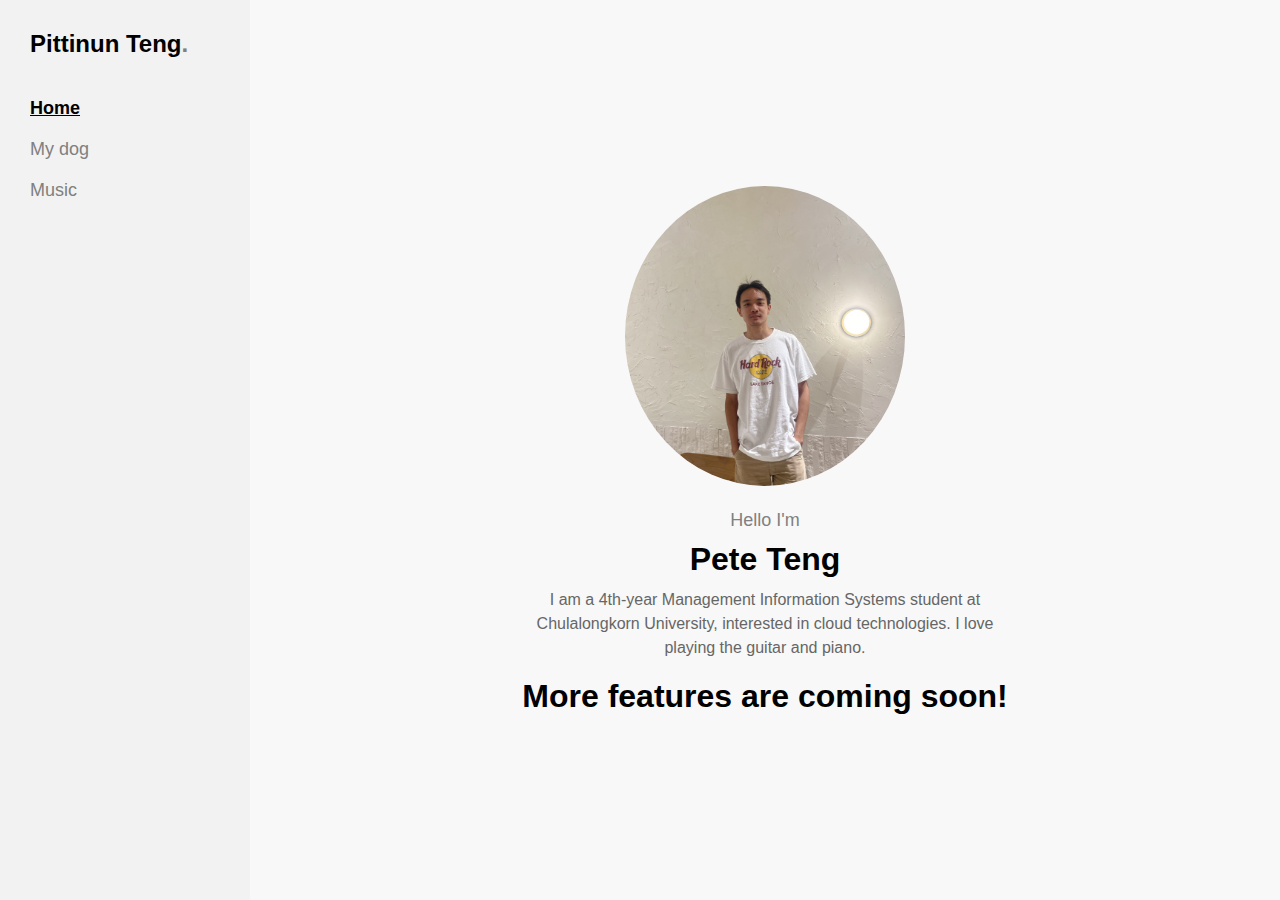
==== new pro/index.html @ 45e75d11 "first commit" ====
<!DOCTYPE html>
<html lang="en">
<head>
    <meta charset="UTF-8">
    <meta name="viewport" content="width=device-width, initial-scale=1.0">
    <title>Personal Blog</title>
    <link rel="stylesheet" href="styles.css">
</head>
<body>
    <div class="container">
        <!-- Sidebar -->
        <aside class="sidebar">
            <h2 class="logo">Pittinun Teng<span class="dot">.</span></h2>
            <nav>
                <ul>
                    <li><a href="index.html" class="active">Home</a></li>
                    <li><a href="dog.html">My dog</a></li>
                    <li><a href="music.html">Music</a></li>
                  
                </ul>
            </nav>
        </aside>

        <!-- Main Content -->
        <main class="content">
            <div class="profile">
                <img src="images/IMG_0831.jpg">
                <p class="intro">Hello I'm</p>
                <h1 class="name">Pete Teng</h1>
                <p class="description">
                    I am a 4th-year Management Information Systems student at Chulalongkorn University, interested in cloud technologies. I love playing the guitar and piano.
                </p>
            </br>
                <h1>More features are coming soon!</h1>
            </div>
        </main>
    </div>
<script> 
    document.addEventListener("DOMContentLoaded", function () {
    const menuItems = document.querySelectorAll("nav ul li a");

    menuItems.forEach(item => {
        item.addEventListener("click", function () {
            menuItems.forEach(i => i.classList.remove("active"));
            this.classList.add("active");
        });
    });
});

</script>
</body>
</html>
---- new pro/styles.css ----
/* รีเซ็ตค่าเริ่มต้นของ CSS */
* {
    margin: 0;
    padding: 0;
    box-sizing: border-box;
    font-family: 'Arial', sans-serif;
}

body {
    display: flex;
    height: 100vh;
    background: #f8f8f8;
}

/* Container หลัก */
.container {
    display: flex;
    width: 100%;
}

/* Sidebar */
.sidebar {
    width: 250px;
    background: #f2f2f2;
    padding: 30px;
    display: flex;
    flex-direction: column;
    align-items: flex-start;
}

.logo {
    font-size: 24px;
    font-weight: bold;
    margin-bottom: 40px;
}

.dot {
    color: gray;
}

/* Navigation */
nav ul {
    list-style: none;
    width: 100%;
}

nav ul li {
    margin-bottom: 20px;
}

nav ul li a {
    text-decoration: none;
    font-size: 18px;
    color: gray;
    transition: 0.3s;
}

nav ul li a:hover,
nav ul li a.active {
    color: black;
    font-weight: bold;
    text-decoration: underline;
}

/* Main Content */
.content {
    flex: 1;
    display: flex;
    justify-content: center;
    align-items: center;
    text-align: center;
    padding: 20px;
}



/* Profile Section */
.profile {
    max-width: 500px;
}

.profile img {
    width: 280px;
    height: 300px;
    border-radius: 50%;
    object-fit: cover;
    margin-bottom: 20px;
}

.intro {
    font-size: 18px;
    color: gray;
}

.name {
    font-size: 32px;
    font-weight: bold;
    margin: 10px 0;
}

.description {
    font-size: 16px;
    color: #666;
    line-height: 1.5;
}

/* Responsive */
@media (max-width: 768px) {
    .container {
        flex-direction: column;
    }

    .sidebar {
        width: 100%;
        align-items: center;
        padding: 20px;
    }

    nav ul {
        display: flex;
        gap: 20px;
    }

    .content {
        padding: 40px;
    }
}


div.gallery:hover {
    border: 1px solid #777;
  }
  

.gallery-container {
    width: 100%;
    display: flex;
    flex-wrap: wrap;
    justify-content: center; /* Centers the gallery */
    gap: 15px; /* Adds space between images */
    margin-top: 20px; /* Adds space between <h1> and gallery */
}

.gallery {
    border: 1px solid #ddd; /* Adds a border */
    border-radius: 5px;
    padding: 5px;
    max-width: 200px; /* Controls the image size */
    text-align: center;
    margin: 5px;
}

.gallery img {
    width: 100%; /* Makes images responsive */
    height: auto;
    border-radius: 5px;
}

.desc {
    padding: 10px;
    font-size: 14px;
    color: #333;
    padding: 15px;
    text-align: center;
}

.content2 {
    text-align: center;
    width: 100%;
    display: flex;
    align-items: center;
    justify-content: center;
    
}
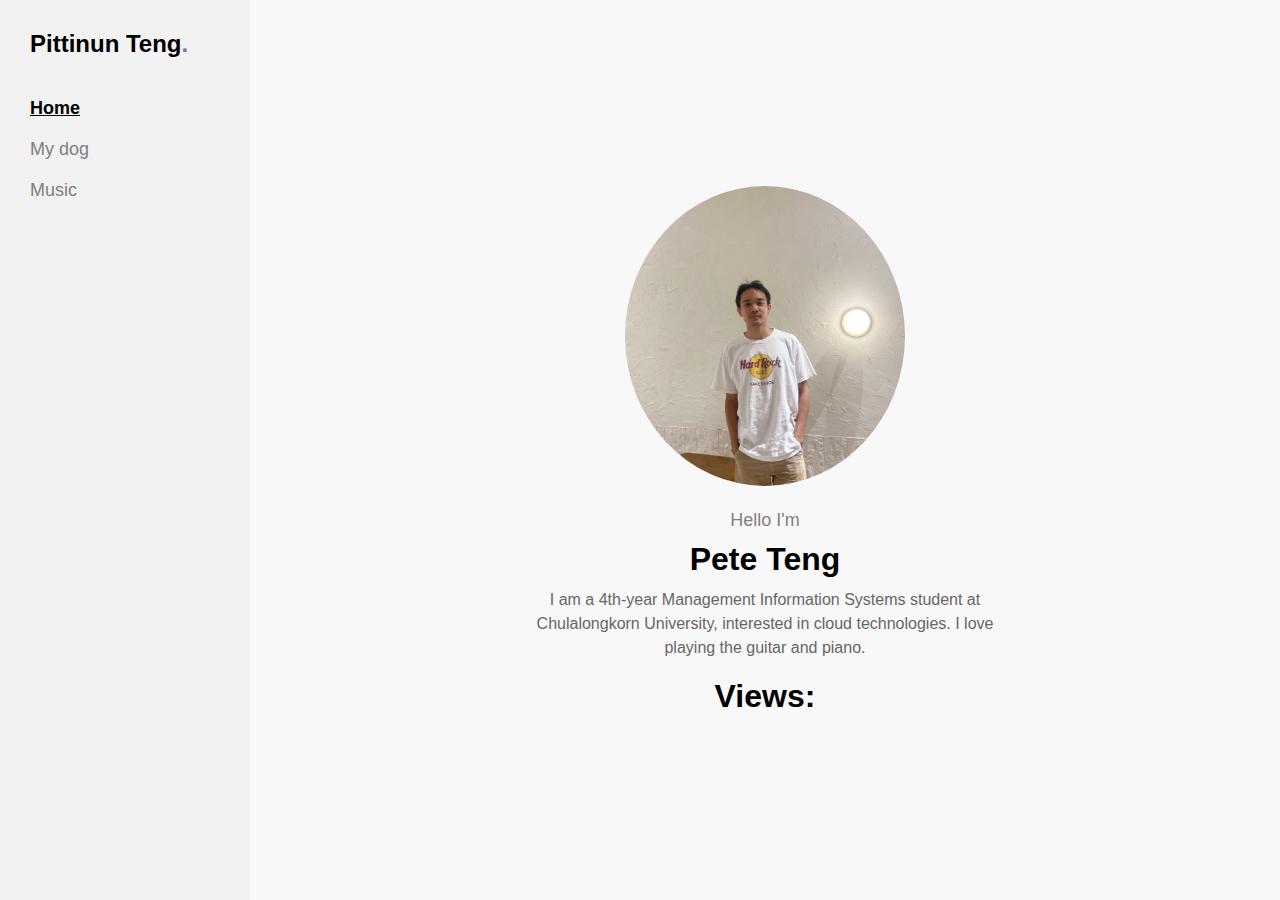
==== commit 44c1643e: "added frontend cicd" ====
--- a/new pro/index.html
+++ b/new pro/index.html
@@ -20,10 +20,12 @@
                 </ul>
             </nav>
         </aside>
-
+       
         <!-- Main Content -->
         <main class="content">
+            
             <div class="profile">
+                
                 <img src="images/IMG_0831.jpg">
                 <p class="intro">Hello I'm</p>
                 <h1 class="name">Pete Teng</h1>
@@ -31,7 +33,7 @@
                     I am a 4th-year Management Information Systems student at Chulalongkorn University, interested in cloud technologies. I love playing the guitar and piano.
                 </p>
             </br>
-                <h1>More features are coming soon!</h1>
+                <h1 class="counter">Views: </h1>
             </div>
         </main>
     </div>
@@ -48,5 +50,6 @@
 });
 
 </script>
+<script src="./index.js"></script>
 </body>
-</html>
+</html>